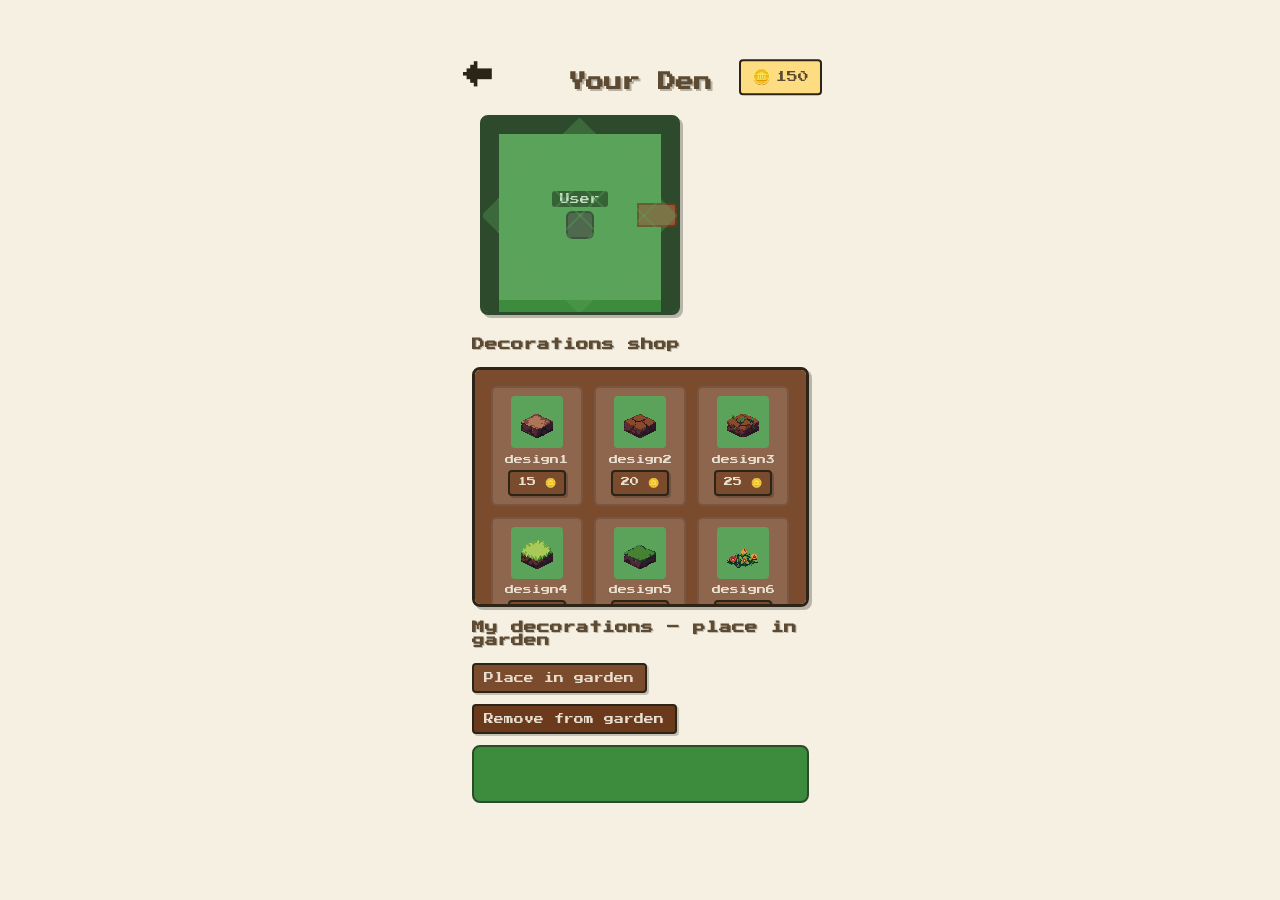
==== den.html @ 4cc5fefe "Canopy: gamified socializing app - Den, Study, Feed, Profile, Messages Made-with: Cursor" ====
<!DOCTYPE html>
<html lang="en">
<head>
  <meta charset="UTF-8" />
  <meta name="viewport" content="width=device-width, initial-scale=1.0" />
  <title>Your Den – Canopy</title>
  <link rel="preconnect" href="https://fonts.googleapis.com" />
  <link rel="preconnect" href="https://fonts.gstatic.com" crossorigin />
  <link href="https://fonts.googleapis.com/css2?family=Press+Start+2P&display=swap" rel="stylesheet" />
  <link rel="stylesheet" href="styles.css" />
  <link rel="stylesheet" href="den.css" />
</head>
<body class="den-page">
  <header class="den-header">
    <a href="index.html" class="back-link" aria-label="Back to home">
      <span class="back-arrow">←</span>
    </a>
    <h1 class="den-title">Your Den</h1>
    <div class="den-coins" aria-label="Coins">
      <span class="den-coins-icon">🪙</span>
      <span id="coin-count" class="den-coins-value">0</span>
    </div>
  </header>

  <main class="den-main">
    <section class="den-preview-wrap">
      <div class="den-scene den-scene-active">
        <div class="den-plot" id="garden-canvas">
          <div class="den-grass"></div>
          <div class="den-garden-grid" id="garden-grid" aria-label="Garden placement area">
            <!-- 6x6 grid cells filled by JS -->
          </div>
          <div class="den-bushes den-bushes-left"></div>
          <div class="den-bushes den-bushes-right"></div>
          <div class="den-bushes den-bushes-top"></div>
          <div class="den-bridge"></div>
          <div class="den-avatar-wrap">
            <span class="den-avatar-label">User</span>
            <div class="den-avatar"></div>
          </div>
        </div>
        <p class="den-placement-hint" id="placement-hint">Tap "Place in garden" then tap a decoration to place, then tap a grid cell.</p>
      </div>
    </section>

    <section class="decorate-section">
      <h2 class="decorate-heading">Decorations shop</h2>
      <div class="decoration-shop" id="decoration-shop">
        <!-- Filled by JS from assets/decorationImages -->
      </div>
    </section>

    <section class="decorate-section my-decorations-section">
      <h2 class="decorate-heading">My decorations – place in garden</h2>
      <div class="place-mode-actions">
        <button type="button" class="den-btn" id="btn-place-mode" aria-pressed="false">Place in garden</button>
        <button type="button" class="den-btn den-btn-remove" id="btn-remove-mode" aria-pressed="false">Remove from garden</button>
        <span class="place-mode-status" id="place-mode-status"></span>
      </div>
      <div class="layer-selector" id="layer-selector">
        <span class="layer-label">Layer:</span>
        <button type="button" class="den-btn den-btn-layer active" id="btn-layer-ground" data-layer="0">Ground</button>
        <button type="button" class="den-btn den-btn-layer" id="btn-layer-top" data-layer="1">On top</button>
      </div>
      <div class="my-decorations" id="my-decorations">
        <!-- Owned items; filled by JS -->
      </div>
    </section>
  </main>

  <script src="den.js"></script>
</body>
</html>
---- styles.css ----
/* Canopy – pixel-art nature theme */
:root {
  --bg-cream: #F5F0E1;
  --canopy-green: #3D8C3D;
  --btn-brown: #7B4B2E;
  --btn-text: #E8E0D0;
  --border-dark: #2C2416;
  --grass-dark: #2D4A2D;
  --grass-mid: #3D8C3D;
  --grass-light: #5BA35B;
  --grass-darker: #2C3D2C;
  --shadow-offset: 3px 3px 0 rgba(0, 0, 0, 0.25);
}

*,
*::before,
*::after {
  box-sizing: border-box;
}

html {
  font-size: 18px;
}

body {
  margin: 0;
  min-height: 100vh;
  font-family: "Press Start 2P", cursive;
  background: var(--bg-cream);
  color: var(--border-dark);
  display: flex;
  justify-content: center;
  align-items: center;
}

.screen {
  width: 100%;
  max-width: 400px;
  min-height: 100vh;
  padding: 2.25rem 1.75rem 0;
  display: flex;
  flex-direction: column;
  align-items: center;
}

/* Logo pill */
.logo-pill {
  display: inline-flex;
  align-items: center;
  justify-content: center;
  padding: 1.15rem 2.25rem;
  border: 3px solid var(--border-dark);
  border-radius: 9999px;
  background: var(--bg-cream);
  text-decoration: none;
  margin-bottom: 2.75rem;
  box-shadow: var(--shadow-offset);
}

.logo-text {
  font-family: "Press Start 2P", cursive;
  font-size: 1.35rem;
  color: var(--canopy-green);
  text-shadow: 2px 2px 0 rgba(0, 0, 0, 0.2);
  letter-spacing: 0.02em;
}

@media (min-width: 380px) {
  .logo-text {
    font-size: 1.6rem;
  }
}

/* Nav buttons */
.nav-buttons {
  display: flex;
  flex-direction: column;
  align-items: center;
  gap: 1.25rem;
  flex: 1;
}

.nav-btn {
  display: inline-flex;
  align-items: center;
  justify-content: center;
  width: 100%;
  max-width: 280px;
  padding: 1.15rem 1.75rem;
  background: var(--btn-brown);
  color: var(--btn-text);
  font-family: "Press Start 2P", cursive;
  font-size: 0.95rem;
  text-decoration: none;
  border: none;
  border-radius: 8px;
  box-shadow: var(--shadow-offset);
  cursor: pointer;
  transition: transform 0.1s ease, box-shadow 0.1s ease;
}

.nav-btn:hover {
  transform: translate(1px, 1px);
  box-shadow: 2px 2px 0 rgba(0, 0, 0, 0.25);
}

.nav-btn:active {
  transform: translate(2px, 2px);
  box-shadow: 1px 1px 0 rgba(0, 0, 0, 0.3);
}

/* Pixel grass strip – dense foliage texture */
.grass-strip {
  width: 100%;
  height: 60px;
  margin-top: auto;
  background-color: var(--grass-dark);
  background-image:
    linear-gradient(90deg,
      var(--grass-dark) 0px,
      var(--grass-mid) 4px,
      var(--grass-light) 8px,
      var(--grass-dark) 12px,
      var(--grass-mid) 16px,
      var(--grass-darker) 20px);
  background-size: 24px 56px;
  image-rendering: pixelated;
  image-rendering: -moz-crisp-edges;
  image-rendering: crisp-edges;
  border-top: 2px solid var(--border-dark);
}
---- den.css ----
/* Your Den page – pixel den + decorate palette */
.den-page {
  display: flex;
  flex-direction: column;
  align-items: center;
  padding-bottom: 1.25rem;
}

.den-header {
  width: 100%;
  max-width: 400px;
  padding: 1.15rem 1.75rem 0.6rem;
  position: relative;
  display: flex;
  align-items: center;
  justify-content: center;
  margin-bottom: 0.75rem;
}

.back-link {
  position: absolute;
  left: 1rem;
  top: 50%;
  transform: translateY(-50%);
  color: var(--border-dark);
  text-decoration: none;
  font-size: 1.6rem;
  line-height: 1;
  padding: 0.3rem;
}

.back-link:hover {
  opacity: 0.8;
}

.back-arrow {
  display: block;
}

.den-title {
  font-family: "Press Start 2P", cursive;
  font-size: 0.85rem;
  color: #5C4A32;
  text-shadow: 2px 2px 0 rgba(44, 36, 22, 0.3);
  margin: 0;
}

.den-coins {
  position: absolute;
  right: 1rem;
  top: 50%;
  transform: translateY(-50%);
  display: flex;
  align-items: center;
  gap: 0.3rem;
  font-family: "Press Start 2P", cursive;
  font-size: 0.6rem;
  color: #5C4A32;
  background: rgba(255, 220, 120, 0.9);
  padding: 0.35rem 0.6rem;
  border-radius: 4px;
  border: 2px solid var(--border-dark);
}

.den-coins-icon {
  font-size: 0.85rem;
}

@media (min-width: 380px) {
  .den-title {
    font-size: 1rem;
  }
}

.den-main {
  width: 100%;
  max-width: 400px;
  padding: 0 1.75rem 1.25rem;
  display: flex;
  flex-direction: column;
  align-items: center;
}

/* Den preview scenes */
.den-preview-wrap {
  width: 100%;
  display: flex;
  flex-direction: column;
  gap: 1.25rem;
  margin-bottom: 1.25rem;
}

.den-scene {
  width: 100%;
  max-width: 320px;
  margin: 0 auto;
}

.den-plot {
  position: relative;
  aspect-ratio: 1;
  max-height: 200px;
  background: var(--grass-mid);
  border-radius: 8px;
  overflow: hidden;
  box-shadow: var(--shadow-offset);
  border: 3px solid var(--grass-dark);
}

.den-grass {
  position: absolute;
  inset: 12px;
  background: var(--grass-light);
  border-radius: 4px;
  pointer-events: none;
}

/* Garden grid for placement – tilted isometric-style, no gaps */
.den-garden-grid {
  position: absolute;
  left: 50%;
  top: 50%;
  width: 70.71%;
  height: 70.71%;
  margin-left: -35.355%;
  margin-top: -35.355%;
  display: grid;
  grid-template-columns: repeat(6, 1fr);
  grid-template-rows: repeat(6, 1fr);
  gap: 0;
  z-index: 10;
  pointer-events: auto;
  transform: rotate(-45deg);
  transform-origin: center center;
}

.garden-cell {
  background: rgba(91, 163, 91, 0.35);
  border: none;
  min-height: 0;
  cursor: pointer;
  display: flex;
  align-items: center;
  justify-content: center;
  position: relative;
  overflow: hidden;
  margin: -1px;
}

.garden-cell:hover {
  background: rgba(91, 163, 91, 0.55);
}

.garden-cell-decoration {
  position: absolute;
  top: 0;
  left: 0;
  right: 0;
  bottom: 0;
  display: block;
  pointer-events: none;
  transform: rotate(45deg);
  transform-origin: center center;
}

.garden-cell-layer-1 {
  z-index: 1;
}

.garden-cell-decoration-img {
  display: block;
  width: 100%;
  height: 100%;
  object-fit: cover;
  image-rendering: pixelated;
  image-rendering: -moz-crisp-edges;
  vertical-align: bottom;
}

.den-placement-hint {
  font-family: "Press Start 2P", cursive;
  font-size: 0.5rem;
  color: #5C4A32;
  margin: 0.6rem 0 0;
  text-align: center;
  line-height: 1.6;
}

.den-bushes {
  position: absolute;
  background: var(--grass-dark);
  z-index: 1;
  pointer-events: none;
}

.den-bushes-left {
  left: 0;
  top: 0;
  bottom: 0;
  width: 16px;
}

.den-bushes-right {
  right: 0;
  top: 0;
  bottom: 0;
  width: 16px;
}

.den-bushes-top {
  left: 0;
  right: 0;
  top: 0;
  height: 16px;
}

.den-bridge {
  position: absolute;
  right: 0;
  top: 50%;
  transform: translateY(-50%);
  width: 40px;
  height: 24px;
  background: #8B5A3C;
  border: 2px solid #6B3A1C;
  border-radius: 0 4px 4px 0;
  z-index: 1;
  pointer-events: none;
}

.den-flowers {
  position: absolute;
  left: 20px;
  bottom: 24px;
  width: 32px;
  height: 24px;
  background: linear-gradient(135deg, #E87B7B 0%, #C95A9A 50%, #F0A050 100%);
  border-radius: 4px;
  pointer-events: none;
}

.den-avatar-wrap {
  position: absolute;
  left: 50%;
  top: 50%;
  transform: translate(-50%, -50%);
  display: flex;
  flex-direction: column;
  align-items: center;
  gap: 4px;
  pointer-events: none;
  z-index: 1;
}

.den-avatar-label {
  font-family: "Press Start 2P", cursive;
  font-size: 0.55rem;
  color: #fff;
  background: rgba(0,0,0,0.6);
  padding: 3px 8px;
  border-radius: 3px;
}

.den-avatar {
  width: 28px;
  height: 28px;
  background: #4A4A4A;
  border: 2px solid #2C2C2C;
  border-radius: 6px;
}

/* Decorate section */
.decorate-section {
  width: 100%;
}

.decorate-heading {
  font-family: "Press Start 2P", cursive;
  font-size: 0.7rem;
  color: #5C4A32;
  text-shadow: 1px 1px 0 rgba(44, 36, 22, 0.25);
  margin: 0 0 0.9rem 0;
  text-align: left;
}

.tile-palette {
  background: var(--btn-brown);
  border: 3px solid var(--border-dark);
  border-radius: 8px;
  padding: 0.75rem;
  box-shadow: var(--shadow-offset);
}

.tile-row {
  display: flex;
  justify-content: center;
  gap: 0.5rem;
  margin-bottom: 0.5rem;
}

.tile-row:last-child {
  margin-bottom: 0;
}

.tile {
  width: 36px;
  height: 36px;
  border-radius: 4px;
  border: 2px solid rgba(0,0,0,0.2);
  flex-shrink: 0;
  image-rendering: pixelated;
}

/* Row 1 – ground/terrain */
.tile-grass       { background: var(--grass-light); }
.tile-water       { background: #5B9BD5; }
.tile-stone       { background: #9A9A9A; }
.tile-grass-alt   { background: var(--grass-mid); }
.tile-dirt        { background: #8B5A3C; }
.tile-cracked     { background: #5C4033; }
.tile-pebble      { background: #7A7A7A; }

/* Row 2 – plants/nature */
.tile-bush-purple { background: #8B5A9A; }
.tile-bush-green  { background: var(--grass-dark); }
.tile-log         { background: #6B4423; }
.tile-bush        { background: var(--grass-mid); }
.tile-berries     { background: #C03030; }
.tile-flowers     { background: linear-gradient(135deg, #E87B7B, #C95A9A, #F0A050); }
.tile-dry         { background: #7A8B5A; }

/* Row 3 – dark/water tiles */
.tile-dark-1 { background: #2D4A5C; }
.tile-dark-2 { background: #3D5A6C; }
.tile-dark-3 { background: #2C3D4A; }
.tile-dark-4 { background: #354A5C; }
.tile-dark-5 { background: #3A5566; }
.tile-dark-6 { background: #2E4555; }
.tile-dark-7 { background: #334D5C; }

/* Coins and buttons */
.den-btn {
  font-family: "Press Start 2P", cursive;
  font-size: 0.55rem;
  padding: 0.45rem 0.6rem;
  background: var(--btn-brown);
  color: var(--btn-text);
  border: 2px solid var(--border-dark);
  border-radius: 4px;
  cursor: pointer;
  box-shadow: 2px 2px 0 rgba(0, 0, 0, 0.2);
}

.den-btn:hover {
  opacity: 0.95;
}

.den-btn:active {
  transform: translate(1px, 1px);
  box-shadow: 1px 1px 0 rgba(0, 0, 0, 0.25);
}

/* Decoration shop */
.decoration-shop {
  display: grid;
  grid-template-columns: repeat(auto-fill, minmax(78px, 1fr));
  gap: 0.6rem;
  background: var(--btn-brown);
  border: 3px solid var(--border-dark);
  border-radius: 8px;
  padding: 0.9rem;
  box-shadow: var(--shadow-offset);
  max-height: 240px;
  overflow-y: auto;
}

.shop-item {
  display: flex;
  flex-direction: column;
  align-items: center;
  gap: 0.35rem;
  padding: 0.45rem;
  background: rgba(255, 255, 255, 0.15);
  border-radius: 6px;
  border: 2px solid rgba(0, 0, 0, 0.15);
}

.shop-item-owned {
  opacity: 0.85;
}

.shop-item-img-wrap {
  width: 52px;
  height: 52px;
  display: flex;
  align-items: center;
  justify-content: center;
  background: var(--grass-light);
  border-radius: 4px;
  overflow: hidden;
}

.shop-item-img {
  max-width: 100%;
  max-height: 100%;
  object-fit: contain;
  image-rendering: pixelated;
}

.shop-item-name {
  font-size: 0.5rem;
  color: var(--btn-text);
  text-align: center;
  word-break: break-all;
}

.shop-item-owned-label {
  font-size: 0.45rem;
  color: #9EE89E;
}

.den-btn-buy {
  font-size: 0.5rem;
  padding: 0.3rem 0.45rem;
}

/* My decorations – place in garden */
.my-decorations-section {
  margin-top: 0.75rem;
}

.place-mode-actions {
  display: flex;
  align-items: center;
  gap: 0.6rem;
  margin-bottom: 0.6rem;
  flex-wrap: wrap;
}

.den-btn-remove {
  background: #6B3A1C;
}

.den-btn-remove[aria-pressed="true"] {
  background: var(--border-dark);
  color: var(--btn-text);
}

.layer-selector {
  display: flex;
  align-items: center;
  gap: 0.6rem;
  margin-bottom: 0.6rem;
  flex-wrap: wrap;
}

.layer-label {
  font-family: "Press Start 2P", cursive;
  font-size: 0.5rem;
  color: #5C4A32;
}

.den-btn-layer {
  font-size: 0.5rem;
  padding: 0.35rem 0.5rem;
}

.den-btn-layer.active {
  background: var(--canopy-green);
  border-color: var(--grass-dark);
}

.place-mode-status {
  font-size: 0.5rem;
  color: #5C4A32;
  line-height: 1.5;
}

.my-decorations {
  display: flex;
  flex-wrap: wrap;
  gap: 0.6rem;
  min-height: 58px;
  padding: 0.6rem;
  background: var(--grass-mid);
  border: 2px solid var(--grass-dark);
  border-radius: 8px;
}

.my-dec-item {
  width: 52px;
  height: 52px;
  padding: 0;
  border: 2px solid transparent;
  border-radius: 6px;
  background: var(--grass-light);
  cursor: pointer;
  display: flex;
  align-items: center;
  justify-content: center;
  overflow: hidden;
  transition: border-color 0.15s, transform 0.1s;
}

.my-dec-item:hover {
  border-color: var(--border-dark);
}

.my-dec-item-selected {
  border-color: var(--canopy-green);
  box-shadow: 0 0 0 2px var(--canopy-green);
}

.my-dec-item-img {
  max-width: 100%;
  max-height: 100%;
  object-fit: contain;
  image-rendering: pixelated;
}
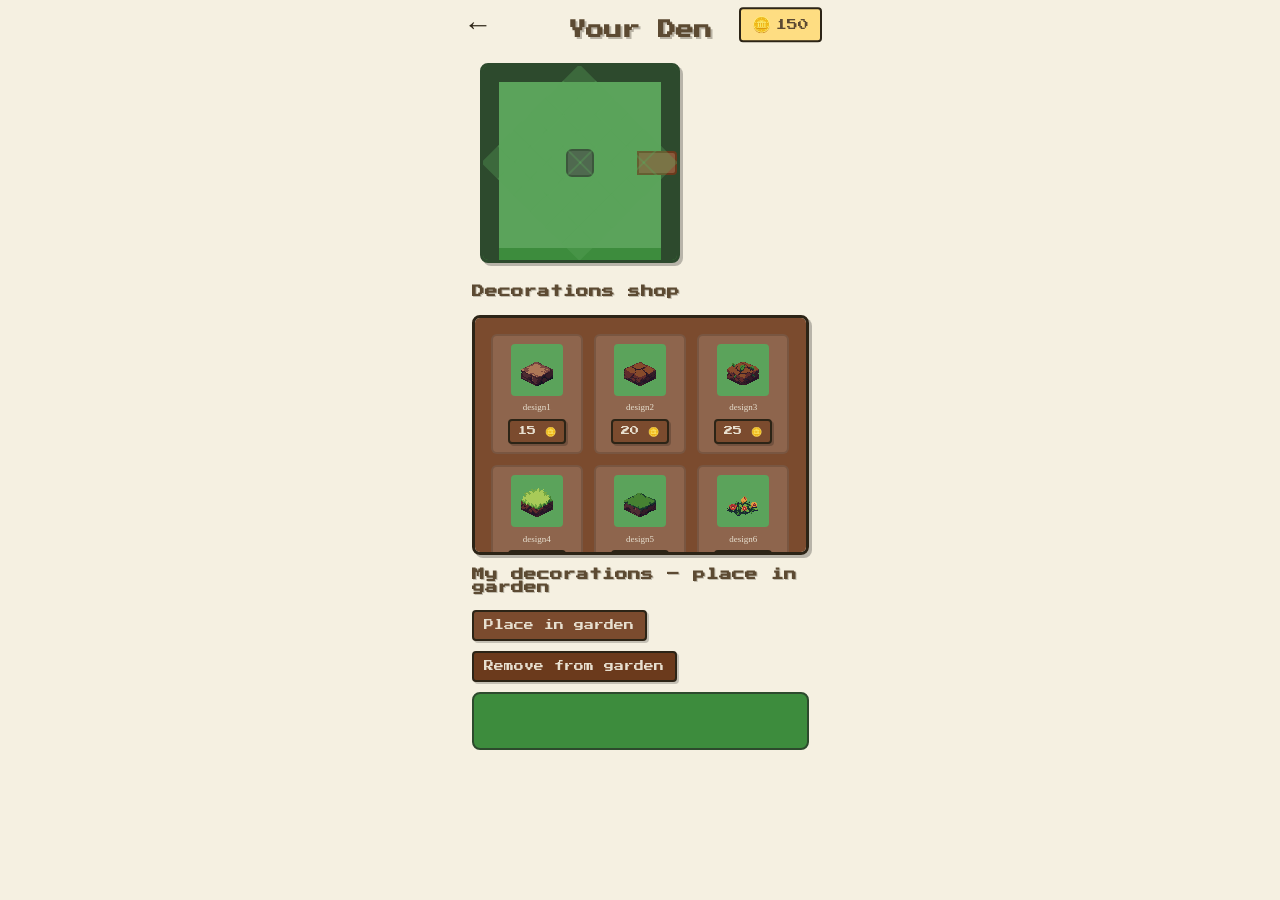
==== commit 59bbcdd2: "Remove user label from avatar section in den.html to streamline the user interface." ====
--- a/den.html
+++ b/den.html
@@ -12,7 +12,7 @@
 </head>
 <body class="den-page">
   <header class="den-header">
-    <a href="index.html" class="back-link" aria-label="Back to home">
+    <a href="home.html" class="back-link" aria-label="Back to home">
       <span class="back-arrow">←</span>
     </a>
     <h1 class="den-title">Your Den</h1>
@@ -35,7 +35,6 @@
           <div class="den-bushes den-bushes-top"></div>
           <div class="den-bridge"></div>
           <div class="den-avatar-wrap">
-            <span class="den-avatar-label">User</span>
             <div class="den-avatar"></div>
           </div>
         </div>
--- a/styles.css
+++ b/styles.css
@@ -25,12 +25,11 @@
 body {
   margin: 0;
   min-height: 100vh;
-  font-family: "Press Start 2P", cursive;
+  display: flex;
+  flex-direction: column; /* Stacks header, main, and grass in order */
+  align-items: center;
   background: var(--bg-cream);
-  color: var(--border-dark);
-  display: flex;
-  justify-content: center;
-  align-items: center;
+  overflow-x: hidden; /* Prevents accidental side-scrolling */
 }
 
 .screen {
@@ -45,6 +44,7 @@
 
 /* Logo pill */
 .logo-pill {
+  margin-bottom: 4rem;
   display: inline-flex;
   align-items: center;
   justify-content: center;
@@ -76,8 +76,9 @@
   display: flex;
   flex-direction: column;
   align-items: center;
-  gap: 1.25rem;
+  gap: 2rem; /* Increased from 1.25rem for more breathing room */
   flex: 1;
+  width: 100%;
 }
 
 .nav-btn {
@@ -85,7 +86,7 @@
   align-items: center;
   justify-content: center;
   width: 100%;
-  max-width: 280px;
+  max-width: 200px;
   padding: 1.15rem 1.75rem;
   background: var(--btn-brown);
   color: var(--btn-text);
@@ -109,23 +110,37 @@
   box-shadow: 1px 1px 0 rgba(0, 0, 0, 0.3);
 }
 
-/* Pixel grass strip – dense foliage texture */
 .grass-strip {
+  display: block;           /* Ensures it acts as a layout block */
   width: 100%;
-  height: 60px;
+  height: 84px;             /* This is your "Clipper" - nothing can go taller than this */
+  background-image: url('assets/grass.png');
+  background-repeat: repeat-x;
+  background-position: top left;
+  /* Image is 2× container height so only the upper half of the grass is visible */
+  background-size: auto 200%;
+  image-rendering: pixelated;
   margin-top: auto;
-  background-color: var(--grass-dark);
-  background-image:
-    linear-gradient(90deg,
-      var(--grass-dark) 0px,
-      var(--grass-mid) 4px,
-      var(--grass-light) 8px,
-      var(--grass-dark) 12px,
-      var(--grass-mid) 16px,
-      var(--grass-darker) 20px);
-  background-size: 24px 56px;
-  image-rendering: pixelated;
-  image-rendering: -moz-crisp-edges;
-  image-rendering: crisp-edges;
-  border-top: 2px solid var(--border-dark);
+  flex-shrink: 0;
+  overflow: hidden;         /* Prevents any bleed-through */
+  border: none;
 }
+
+.main-logo {
+  width: 200px;          /* Adjust size as needed */
+  height: auto;
+  margin-top: 2rem; 
+  margin-bottom: 2rem;
+  image-rendering: pixelated; /* Keeps pixel art sharp */
+  filter: drop-shadow(4px 4px 0px rgba(0,0,0,0.1)); /* Optional: subtle retro shadow */
+}
+
+/* Optional: Add a gentle float animation to the logo for that WOW factor */
+.main-logo {
+  animation: float 3s ease-in-out infinite;
+}
+
+@keyframes float {
+  0%, 100% { transform: translateY(0); }
+  50% { transform: translateY(-10px); }
+}
